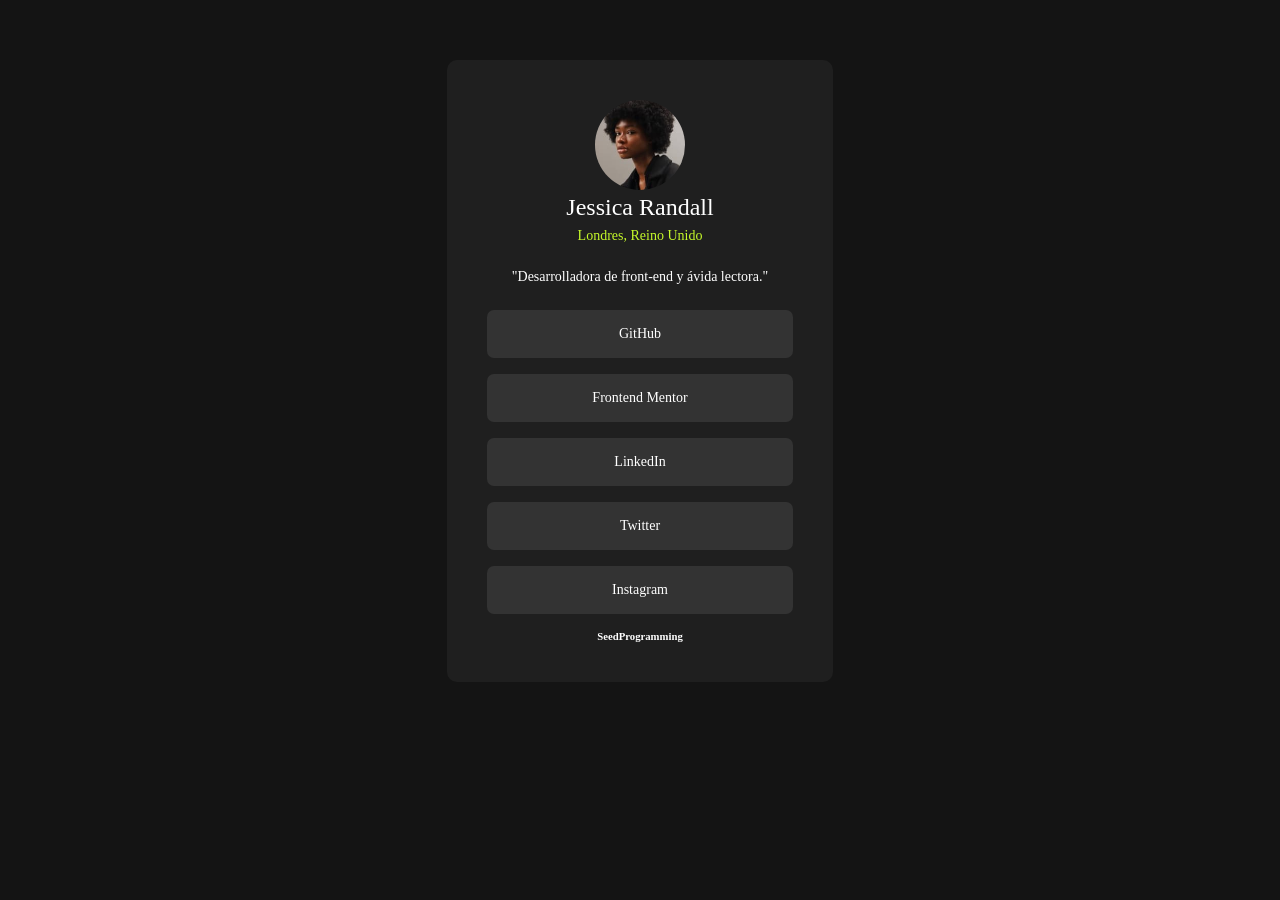
==== SocialMediaMain/index.html @ 3dccaa62 "Renombrando Carpeta" ====
<!DOCTYPE html>
<html lang="es">

<head>
  <meta charset="UTF-8">
  <meta name="viewport" content="width=device-width, initial-scale=1.0">
  <link rel="icon" type="image/png" sizes="32x32" href="./assets/images/favicon-32x32.png">
  <link rel="stylesheet" type="text/css" href="css/style.css">
  <title>Frontend Mentor | Perfil de enlaces sociales</title>
</head>

<body>
  <div class="contenedor">
    <div class="tarjeta">
      <figure>
        <img src="assets/images/avatar-jessica.jpeg" alt="">
      </figure>
      <div class="nombre-titulo">
        <h2>Jessica Randall</h2>
        <h4>Londres, Reino Unido</h4>
      </div>
      <p>"Desarrolladora de front-end y ávida lectora."</p>
      <ul id="redes-sociales">
        <li><a href="#">GitHub</a></li>
        <li><a href="#">Frontend Mentor</a></li>
        <li><a href="#">LinkedIn</a></li>
        <li><a href="#">Twitter</a></li>
        <li><a href="#">Instagram</a></li>
        <h6>SeedProgramming</h6>
      </ul>
    </div>
  </div>
</body>

</html>
---- SocialMediaMain/css/style.css ----
@font-face {
    font-family: 'Inter';
    src: url('../assets/fonts/Inter-VariableFont_slnt\,wght.ttf'),
}

* {
    padding: 0;
    margin: 0;
    box-sizing: border-box;
}

:root {
    --Blanco: hsl(0, 0%, 100%);
    --Gris: hsl(0, 0%, 20%);
    --Gris-Oscuro: hsl(0, 0%, 12%);
    --Negro-Opaco: hsl(0, 0%, 8%);
    --Verde: hsl(75, 94%, 57%);
    --Fuente-Inter: Inter;
}

body {
    font-family: var(--Fuente-Inter);
    min-height: 100vh;
    background-color: var(--Negro-Opaco);
}

ul {
    list-style-type: none;
}

a {
    text-decoration: none;
}

.contenedor {
    height: 100%;
    padding: 60px 0;
    display: flex;
    justify-content: center;
    align-items: center;
}

.tarjeta {
    width: 327px;
    background-color: var(--Gris-Oscuro);
    padding: 25px;
    text-align: center;
    border-radius: 10px;
    margin: 0px auto;
}

.tarjeta,
#redes-sociales a {
    color: var(--Blanco);
}

figure img {
    width: 90px;
    height: 90px;
    border-radius: 50%;
}

h2 {
    font-weight: 400;
}

h4 {
    color: var(--Verde);
    font-weight: 400;
    font-size: 14px;
    margin: 7px 0;
}

p {
    font-weight: 400;
    font-size: 14px;
    margin: 25px 0;
}

#redes-sociales li a {
    display: block;
    background-color: var(--Gris);
    padding: 16px 0;
    font-size: 14px;
    border-radius: 7px;

}

#redes-sociales li a:hover {
    transition: all 0.3s;
    background-color: var(--Verde);
    color: var(--Negro-Opaco);
    font-weight: 600;
}

#redes-sociales li:not(:last-child) {
    margin-bottom: 16px;
}

@media (min-width:576px) {
    .tarjeta {
        width: 386px;
        padding: 40px;
    }

}
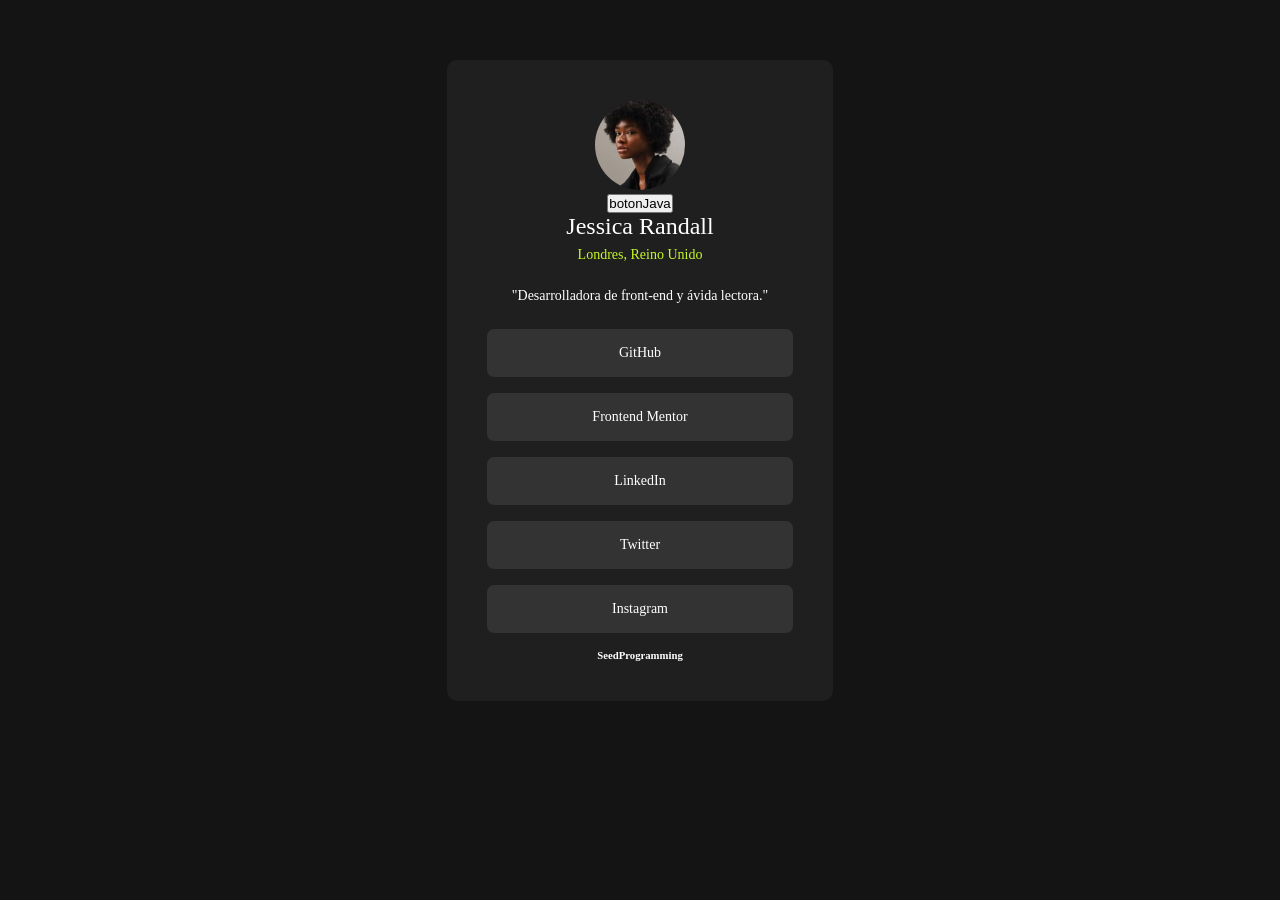
==== commit 6696ee0f: "Proyecto con JavaScript" ====
--- a/SocialMediaMain/index.html
+++ b/SocialMediaMain/index.html
@@ -5,7 +5,7 @@
   <meta charset="UTF-8">
   <meta name="viewport" content="width=device-width, initial-scale=1.0">
   <link rel="icon" type="image/png" sizes="32x32" href="./assets/images/favicon-32x32.png">
-  <link rel="stylesheet" type="text/css" href="css/style.css">
+  <link rel="stylesheet" type="text/css" href="./css/style.css">
   <title>Frontend Mentor | Perfil de enlaces sociales</title>
 </head>
 
@@ -15,6 +15,7 @@
       <figure>
         <img src="assets/images/avatar-jessica.jpeg" alt="">
       </figure>
+      <button>botonJava</button>
       <div class="nombre-titulo">
         <h2>Jessica Randall</h2>
         <h4>Londres, Reino Unido</h4>
@@ -30,6 +31,7 @@
       </ul>
     </div>
   </div>
+  <script src="./javaScript/index.js"></script>
 </body>
 
-</html>+</html>
--- a/SocialMediaMain/css/style.css
+++ b/SocialMediaMain/css/style.css
@@ -19,7 +19,6 @@
 }
 
 body {
-    font-family: var(--Fuente-Inter);
     min-height: 100vh;
     background-color: var(--Negro-Opaco);
 }
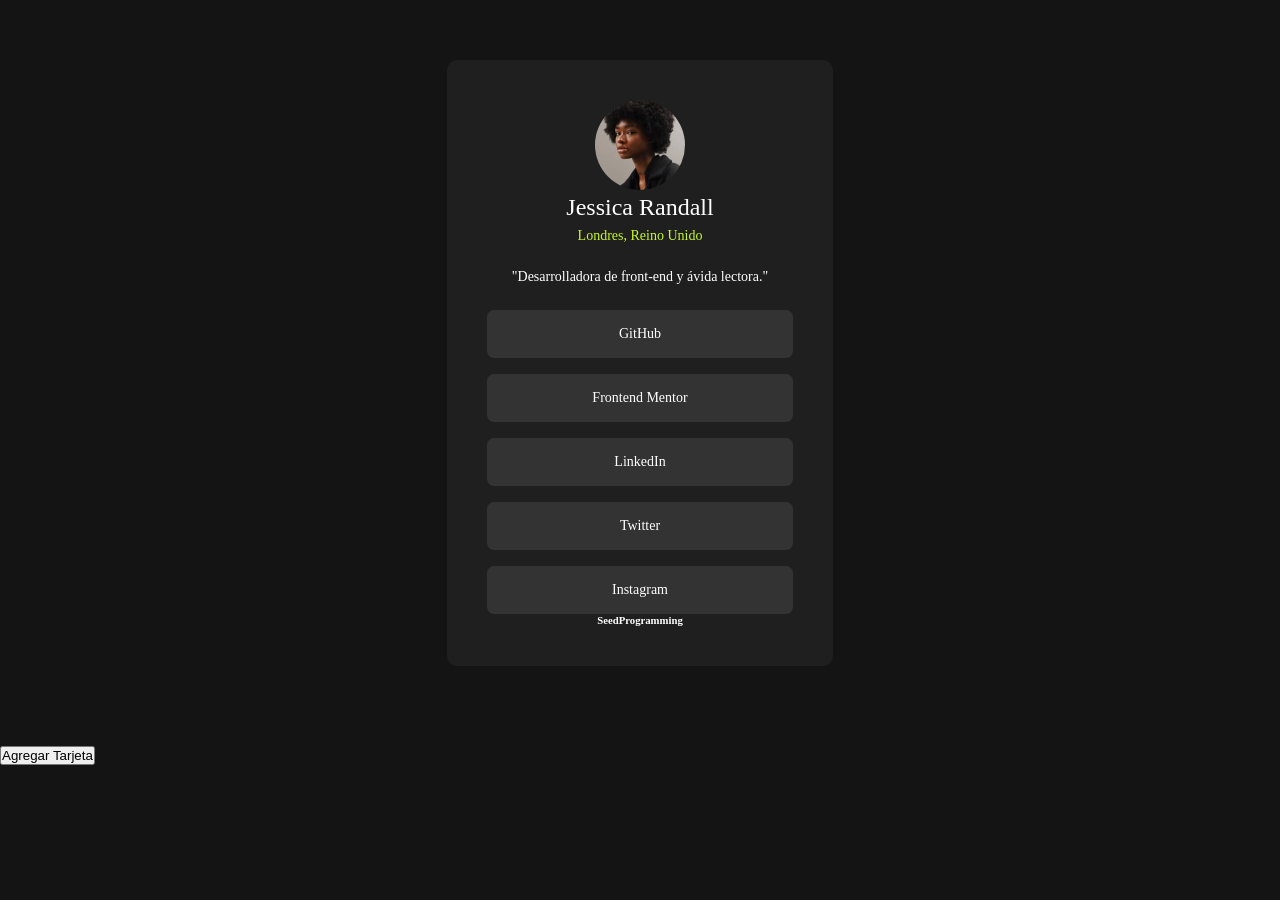
==== commit 5802b4cd: "Agregando Js" ====
--- a/SocialMediaMain/index.html
+++ b/SocialMediaMain/index.html
@@ -11,26 +11,11 @@
 
 <body>
   <div class="contenedor">
-    <div class="tarjeta">
-      <figure>
-        <img src="assets/images/avatar-jessica.jpeg" alt="">
-      </figure>
-      <button>botonJava</button>
-      <div class="nombre-titulo">
-        <h2>Jessica Randall</h2>
-        <h4>Londres, Reino Unido</h4>
-      </div>
-      <p>"Desarrolladora de front-end y ávida lectora."</p>
-      <ul id="redes-sociales">
-        <li><a href="#">GitHub</a></li>
-        <li><a href="#">Frontend Mentor</a></li>
-        <li><a href="#">LinkedIn</a></li>
-        <li><a href="#">Twitter</a></li>
-        <li><a href="#">Instagram</a></li>
-        <h6>SeedProgramming</h6>
-      </ul>
+    <div id="tarjeta" class="tarjeta">
+
     </div>
   </div>
+  <button id="addCardButton">Agregar Tarjeta</button>
   <script src="./javaScript/index.js"></script>
 </body>
 
--- a/SocialMediaMain/css/style.css
+++ b/SocialMediaMain/css/style.css
@@ -1,14 +1,11 @@
-@font-face {
-    font-family: 'Inter';
-    src: url('../assets/fonts/Inter-VariableFont_slnt\,wght.ttf'),
-}
-
+/* Reset */
 * {
     padding: 0;
     margin: 0;
     box-sizing: border-box;
 }
 
+/* Variables */
 :root {
     --Blanco: hsl(0, 0%, 100%);
     --Gris: hsl(0, 0%, 20%);
@@ -18,19 +15,23 @@
     --Fuente-Inter: Inter;
 }
 
+/* Body */
 body {
     min-height: 100vh;
     background-color: var(--Negro-Opaco);
 }
 
+/* Lists */
 ul {
     list-style-type: none;
 }
 
+/* Links */
 a {
     text-decoration: none;
 }
 
+/* Containers */
 .contenedor {
     height: 100%;
     padding: 60px 0;
@@ -39,13 +40,14 @@
     align-items: center;
 }
 
+/* Cards */
 .tarjeta {
     width: 327px;
     background-color: var(--Gris-Oscuro);
     padding: 25px;
     text-align: center;
     border-radius: 10px;
-    margin: 0px auto;
+    margin: 0 auto 20px auto;
 }
 
 .tarjeta,
@@ -53,41 +55,57 @@
     color: var(--Blanco);
 }
 
+/* Image Container */
+.image-container {
+    width: 300px;
+    height: 300px;
+    overflow: hidden;
+}
+
+.image-container img {
+    width: 100%;
+    height: 100%;
+    object-fit: cover;
+}
+
+/* Figures */
 figure img {
     width: 90px;
     height: 90px;
     border-radius: 50%;
 }
 
-h2 {
+/* Headings */
+h2,
+h4 {
     font-weight: 400;
 }
 
 h4 {
     color: var(--Verde);
-    font-weight: 400;
     font-size: 14px;
     margin: 7px 0;
 }
 
+/* Paragraphs */
 p {
     font-weight: 400;
     font-size: 14px;
     margin: 25px 0;
 }
 
+/* Social Links */
 #redes-sociales li a {
     display: block;
     background-color: var(--Gris);
     padding: 16px 0;
     font-size: 14px;
     border-radius: 7px;
-
+    transition: background-color 0.3s, color 0.3s, font-weight 0.3s;
 }
 
 #redes-sociales li a:hover {
-    transition: all 0.3s;
-    background-color: var(--Verde);
+    background-color: green;
     color: var(--Negro-Opaco);
     font-weight: 600;
 }
@@ -96,10 +114,10 @@
     margin-bottom: 16px;
 }
 
-@media (min-width:576px) {
+/* Media Query */
+@media (min-width: 576px) {
     .tarjeta {
         width: 386px;
         padding: 40px;
     }
-
-}+}
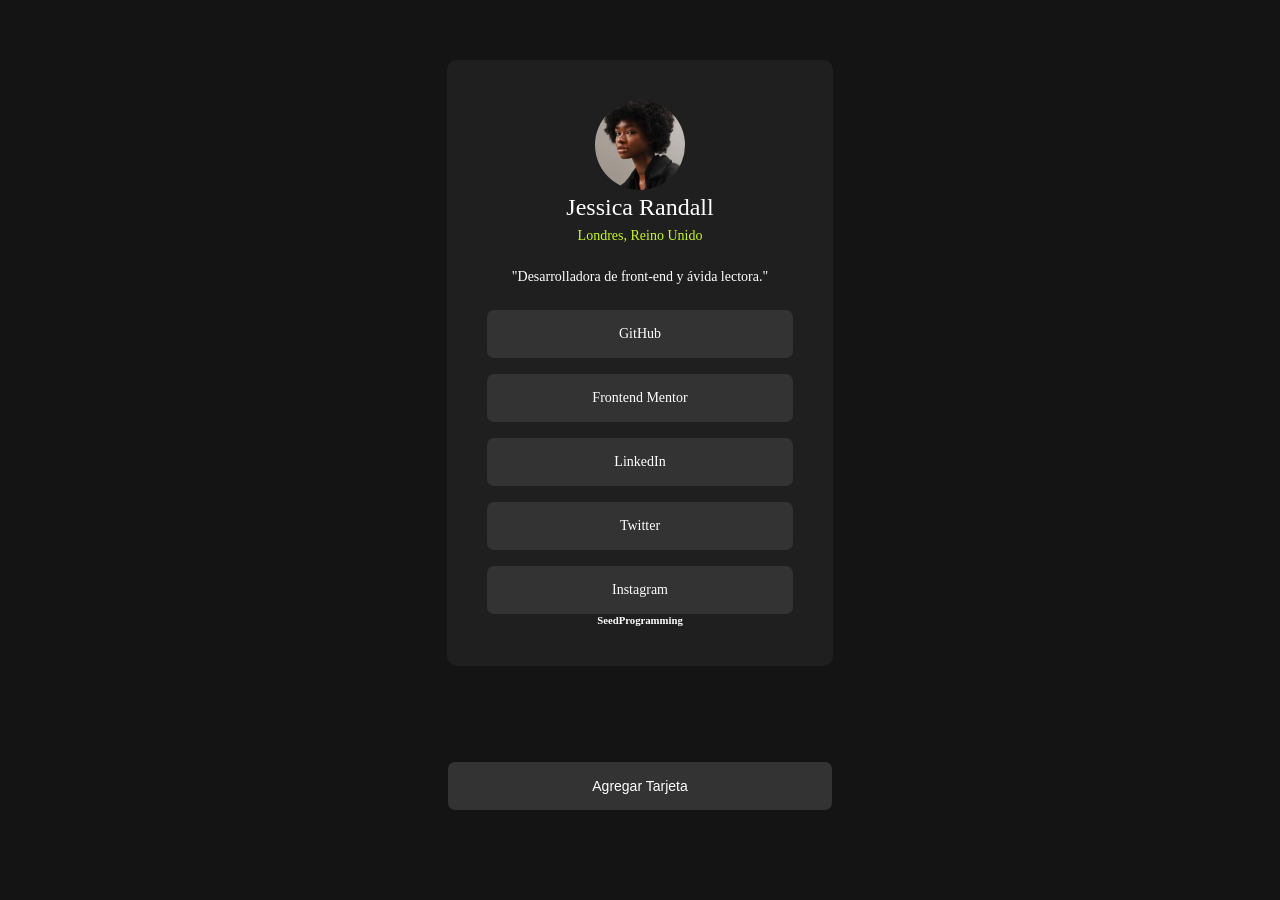
==== commit 1775dbda: "Arreglando errores" ====
--- a/SocialMediaMain/index.html
+++ b/SocialMediaMain/index.html
@@ -15,7 +15,7 @@
 
     </div>
   </div>
-  <button id="addCardButton">Agregar Tarjeta</button>
+  <button id="addCardButton" class="boton-red-social">Agregar Tarjeta</button>
   <script src="./javaScript/index.js"></script>
 </body>
 
--- a/SocialMediaMain/css/style.css
+++ b/SocialMediaMain/css/style.css
@@ -75,6 +75,30 @@
     border-radius: 50%;
 }
 
+
+
+.boton-red-social {
+    display: block;
+    background-color: var(--Gris); /* Color de fondo similar al de los botones de redes sociales */
+    padding: 16px 0;
+    font-size: 14px;
+    border-radius: 7px;
+    border: none; /* Eliminar borde */
+    width: 30%; /* Ajustar al ancho */
+    margin: 16px auto; /* Centrar horizontalmente y agregar espacio entre el botón y las tarjetas */
+    text-align: center; /* Centrar texto horizontalmente */
+    transition: background-color 0.3s, color 0.3s, font-weight 0.3s;
+    color: white;
+}
+
+.boton-red-social:hover {
+    background-color: green; /* Cambiar color de fondo al pasar el ratón */
+    color: var(--Negro-Opaco); /* Cambiar color de texto al pasar el ratón */
+    font-weight: 600; /* Cambiar peso de la fuente al pasar el ratón */
+}
+
+
+
 /* Headings */
 h2,
 h4 {
